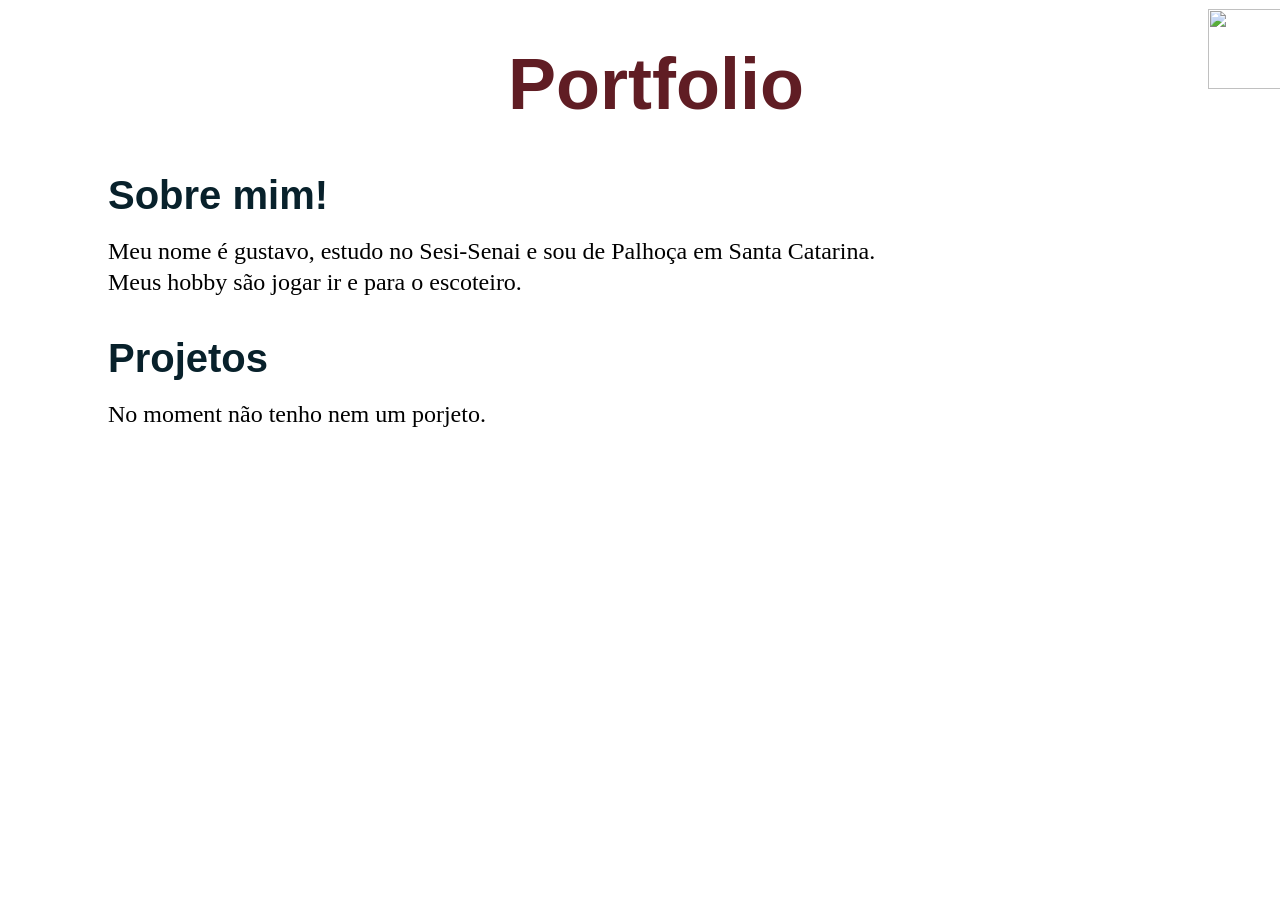
==== index.html @ 17b648a6 "Add files via upload" ====
<!DOCTYPE html>
<html lang="en">
<head>
    <meta charset="UTF-8">
    <meta name="viewport" content="width=device-width, initial-scale=1.0">
    <title>Portfolio</title>
    
</head>

<body>
    <img src="https://placarsoft-tijucas.s3.sa-east-1.amazonaws.com/01/association/6d/d3/173108996859924250/profile.picture-216852208753495942.png" width="80" height="80"></img>
    <div><h1>Portfolio</h1>
    <h3>Sobre mim!</h3>
    <p>Meu nome é gustavo, estudo no Sesi-Senai e sou de Palhoça em Santa Catarina.</p>
    <p>Meus hobby são jogar ir e para o escoteiro.</p>    
    <h3>Projetos</h3>
    <p>No moment não tenho nem um porjeto.</p>
<body background="https://images.wallpapersden.com/image/download/astronaut-digital-art_a21lam2UmZqaraWkpJRmbmdlrWZlbWU.jpg">

    
</div>

    <style>
       img{
        margin-left:1200px;
        margin-top:1px;

       }h1{
            margin-left:500px;
            font-size: 4.5em;
            font-family:'Gill Sans', 'Gill Sans MT', Calibri, 'Trebuchet MS', sans-serif;
            color: #601d24;
            margin-top:-50px
        }h3{
        margin-left:100px;
        font-family: Arial, Helvetica, sans-serif;
        font-size: 2.5em;
        color:#08212b
        }p{
        margin-left:100px;
        margin-top:-20px;
        font-size: 1.5em;
        font-family:Cambria, Cochin, Georgia, Times, 'Times New Roman', serif;
        color:#000000
        }
        
    </style>

</body>
</html>
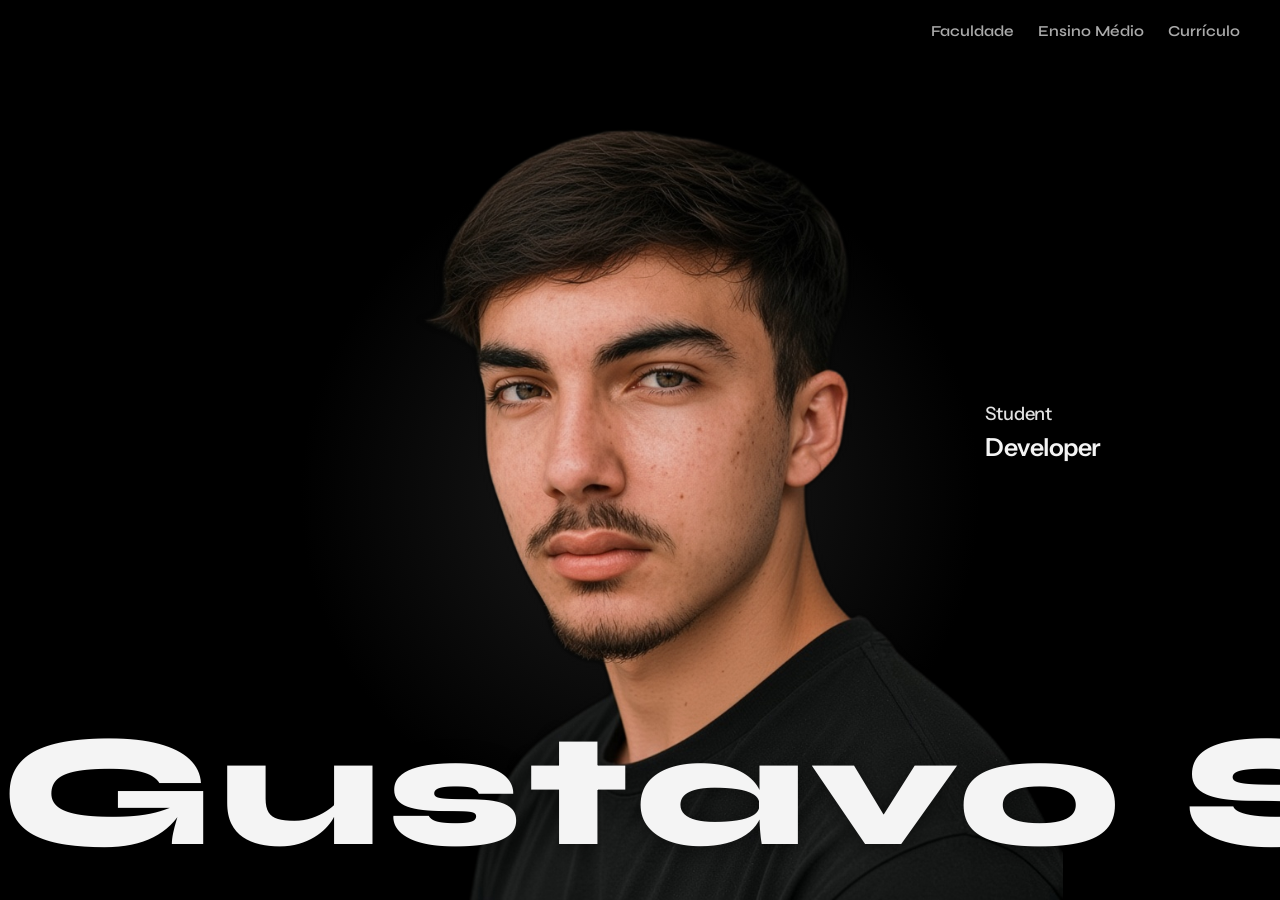
==== commit dbb6a2b8: "Motando a tela inicial do portfolio" ====
--- a/index.html
+++ b/index.html
@@ -1,51 +1,34 @@
 <!DOCTYPE html>
-<html lang="en">
+<html lang="pt-BR">
 <head>
-    <meta charset="UTF-8">
-    <meta name="viewport" content="width=device-width, initial-scale=1.0">
-    <title>Portfolio</title>
-    
+  <meta charset="UTF-8">
+  <meta name="viewport" content="width=device-width, initial-scale=1.0">
+  <title>Portfolio | Gustavo Silva de Sordi</title>
+  <link rel="stylesheet" href="styles.css">
 </head>
+<body class="is-home">
+  <main class="home-dennis">
+    <img class="home-bg" src="assets/retrato-sem-fundo.png" alt="">
 
-<body>
-    <img src="https://placarsoft-tijucas.s3.sa-east-1.amazonaws.com/01/association/6d/d3/173108996859924250/profile.picture-216852208753495942.png" width="80" height="80"></img>
-    <div><h1>Portfolio</h1>
-    <h3>Sobre mim!</h3>
-    <p>Meu nome é gustavo, estudo no Sesi-Senai e sou de Palhoça em Santa Catarina.</p>
-    <p>Meus hobby são jogar ir e para o escoteiro.</p>    
-    <h3>Projetos</h3>
-    <p>No moment não tenho nem um porjeto.</p>
-<body background="https://images.wallpapersden.com/image/download/astronaut-digital-art_a21lam2UmZqaraWkpJRmbmdlrWZlbWU.jpg">
+    <nav class="home-links" aria-label="Seções do portfolio">
+      <a href="faculdade.html">Faculdade</a>
+      <a href="ensino-medio.html">Ensino Médio</a>
+      <a href="curriculo.html">Currículo</a>
+    </nav>
 
-    
-</div>
+    <div class="home-role">
+      <p class="home-role-eyebrow">Student</p>
+      <p class="home-role-title">Developer</p>
+    </div>
 
-    <style>
-       img{
-        margin-left:1200px;
-        margin-top:1px;
-
-       }h1{
-            margin-left:500px;
-            font-size: 4.5em;
-            font-family:'Gill Sans', 'Gill Sans MT', Calibri, 'Trebuchet MS', sans-serif;
-            color: #601d24;
-            margin-top:-50px
-        }h3{
-        margin-left:100px;
-        font-family: Arial, Helvetica, sans-serif;
-        font-size: 2.5em;
-        color:#08212b
-        }p{
-        margin-left:100px;
-        margin-top:-20px;
-        font-size: 1.5em;
-        font-family:Cambria, Cochin, Georgia, Times, 'Times New Roman', serif;
-        color:#000000
-        }
-        
-    </style>
-
+    <div class="name-marquee" aria-label="Gustavo Silva de Sordi">
+      <div class="name-marquee-track">
+        <span>Gustavo Silva de Sordi —</span>
+        <span aria-hidden="true">Gustavo Silva de Sordi —</span>
+        <span aria-hidden="true">Gustavo Silva de Sordi —</span>
+        <span aria-hidden="true">Gustavo Silva de Sordi —</span>
+      </div>
+    </div>
+  </main>
 </body>
 </html>
-
--- a/styles.css
+++ b/styles.css
@@ -0,0 +1,322 @@
+@import url('https://fonts.googleapis.com/css2?family=Syne:wght@500;700;800&family=Instrument+Sans:wght@400;500;600&display=swap');
+
+:root {
+  --bg: #000000;
+  --ink: #f4f4f4;
+  --muted: #8a8a8a;
+  --accent: #455ce9;
+  --line: rgba(255, 255, 255, 0.12);
+  --font-display: "Syne", sans-serif;
+  --font-body: "Instrument Sans", sans-serif;
+}
+
+* {
+  box-sizing: border-box;
+  margin: 0;
+  padding: 0;
+}
+
+html {
+  scroll-behavior: smooth;
+}
+
+body {
+  min-height: 100vh;
+  font-family: var(--font-body);
+  color: var(--ink);
+  background: var(--bg);
+}
+
+a {
+  color: inherit;
+  text-decoration: none;
+}
+
+img {
+  display: block;
+  max-width: 100%;
+}
+
+.is-home {
+  overflow: hidden;
+}
+
+.home-dennis {
+  min-height: 100vh;
+  position: relative;
+  display: flex;
+  flex-direction: column;
+  justify-content: space-between;
+  overflow: hidden;
+  background:
+    radial-gradient(circle at 50% 55%, #1c1c1c 0%, #000000 42%);
+}
+
+.home-bg {
+  position: absolute;
+  left: 0;
+  right: 0;
+  bottom: 0;
+  top: auto;
+  margin: 0 auto;
+  width: min(94vh, 860px);
+  height: min(94vh, 860px);
+  max-width: none;
+  object-fit: contain;
+  object-position: center bottom;
+  z-index: 1;
+  pointer-events: none;
+  animation: fade-opacity 1.1s ease both;
+}
+
+.home-links {
+  position: relative;
+  z-index: 3;
+  display: flex;
+  justify-content: flex-end;
+  gap: 1.5rem;
+  padding: 1.4rem clamp(1.2rem, 4vw, 2.5rem);
+  font-family: var(--font-display);
+  font-weight: 600;
+  font-size: 0.95rem;
+}
+
+.home-links a {
+  color: rgba(244, 244, 244, 0.7);
+  transition: color 0.25s ease;
+}
+
+.home-links a:hover,
+.home-links a:focus-visible {
+  color: var(--ink);
+}
+
+.home-role {
+  position: absolute;
+  left: auto;
+  right: clamp(8vw, 14vw, 18vw);
+  top: 48%;
+  transform: translateY(-50%);
+  z-index: 2;
+  display: flex;
+  flex-direction: column;
+  align-items: flex-start;
+  gap: 0.55rem;
+  color: var(--ink);
+  font-family: var(--font-body);
+}
+
+.home-role-eyebrow {
+  font-size: clamp(0.95rem, 1.6vw, 1.15rem);
+  font-weight: 500;
+  letter-spacing: -0.01em;
+  line-height: 1.15;
+  color: rgba(244, 244, 244, 0.92);
+}
+
+.home-role-title {
+  font-size: clamp(1.15rem, 2vw, 1.55rem);
+  font-weight: 600;
+  letter-spacing: -0.02em;
+  line-height: 1.15;
+  color: var(--ink);
+}
+
+.name-marquee {
+  position: relative;
+  z-index: 2;
+  overflow: hidden;
+  width: 100%;
+  margin-top: auto;
+  margin-bottom: clamp(2vh, 4vh, 6vh);
+  padding: 0;
+  user-select: none;
+  pointer-events: none;
+}
+
+.name-marquee-track {
+  display: flex;
+  width: max-content;
+  gap: 3rem;
+  animation: marquee-left 36s linear infinite;
+}
+
+.name-marquee-track span {
+  font-family: var(--font-display);
+  font-weight: 800;
+  font-size: clamp(4.2rem, 14vw, 10rem);
+  letter-spacing: 0.04em;
+  line-height: 0.9;
+  white-space: nowrap;
+  color: var(--ink);
+  text-shadow: 0 2px 24px rgba(0, 0, 0, 0.45);
+}
+
+.name-marquee:hover .name-marquee-track {
+  animation-play-state: paused;
+}
+
+.page {
+  min-height: 100vh;
+  padding: clamp(1.25rem, 4vw, 2.5rem);
+  display: grid;
+  grid-template-rows: auto 1fr;
+  gap: 2rem;
+}
+
+.page-top {
+  display: flex;
+  align-items: center;
+  justify-content: space-between;
+  gap: 1rem;
+}
+
+.back {
+  font-family: var(--font-display);
+  font-weight: 600;
+  font-size: 0.95rem;
+  color: var(--muted);
+  transition: color 0.2s ease;
+}
+
+.back:hover,
+.back:focus-visible {
+  color: var(--ink);
+}
+
+.mini-nav {
+  display: flex;
+  flex-wrap: wrap;
+  gap: 0.85rem 1.1rem;
+  font-family: var(--font-display);
+  font-size: 0.9rem;
+  font-weight: 600;
+  color: var(--muted);
+}
+
+.mini-nav a:hover,
+.mini-nav a:focus-visible,
+.mini-nav a[aria-current="page"] {
+  color: var(--accent);
+}
+
+.page-content {
+  max-width: 42rem;
+  margin: 0 auto;
+  width: 100%;
+}
+
+.page-content h1 {
+  font-family: var(--font-display);
+  font-weight: 800;
+  font-size: clamp(2.2rem, 6vw, 3.4rem);
+  letter-spacing: -0.03em;
+  margin-bottom: 0.75rem;
+}
+
+.page-content .eyebrow {
+  font-family: var(--font-display);
+  font-size: 0.85rem;
+  font-weight: 700;
+  letter-spacing: 0.12em;
+  text-transform: uppercase;
+  color: var(--accent);
+  margin-bottom: 0.6rem;
+}
+
+.page-content p {
+  color: var(--muted);
+  font-size: 1.15rem;
+  line-height: 1.7;
+  margin-bottom: 1rem;
+}
+
+.page-content ul {
+  list-style: none;
+  display: grid;
+  gap: 0.75rem;
+  margin-top: 1.5rem;
+}
+
+.page-content li {
+  padding: 0.9rem 0;
+  border-top: 1px solid var(--line);
+  color: var(--ink);
+  font-size: 1.05rem;
+  line-height: 1.5;
+}
+
+.page-content li strong {
+  display: block;
+  font-family: var(--font-display);
+  font-weight: 700;
+  margin-bottom: 0.2rem;
+}
+
+.page-content li span {
+  color: var(--muted);
+  font-size: 0.98rem;
+}
+
+.cta {
+  display: inline-block;
+  margin-top: 1.5rem;
+  font-family: var(--font-display);
+  font-weight: 700;
+  color: #fff;
+  background: var(--accent);
+  padding: 0.8rem 1.3rem;
+  transition: transform 0.2s ease, filter 0.2s ease;
+}
+
+.cta:hover,
+.cta:focus-visible {
+  transform: translateY(-2px);
+  filter: brightness(1.08);
+}
+
+@keyframes marquee-left {
+  from {
+    transform: translateX(0);
+  }
+  to {
+    transform: translateX(-50%);
+  }
+}
+
+@keyframes fade-opacity {
+  from {
+    opacity: 0;
+  }
+  to {
+    opacity: 1;
+  }
+}
+
+@media (max-width: 740px) {
+  .home-links {
+    justify-content: center;
+    gap: 1rem;
+    font-size: 0.85rem;
+  }
+
+  .home-role {
+    right: 6vw;
+    top: 42%;
+  }
+
+  .name-marquee {
+    margin-bottom: clamp(1.5vh, 3vh, 5vh);
+  }
+
+  .page-top {
+    flex-direction: column;
+    align-items: flex-start;
+  }
+}
+
+@media (prefers-reduced-motion: reduce) {
+  .name-marquee-track {
+    animation: none;
+  }
+}
